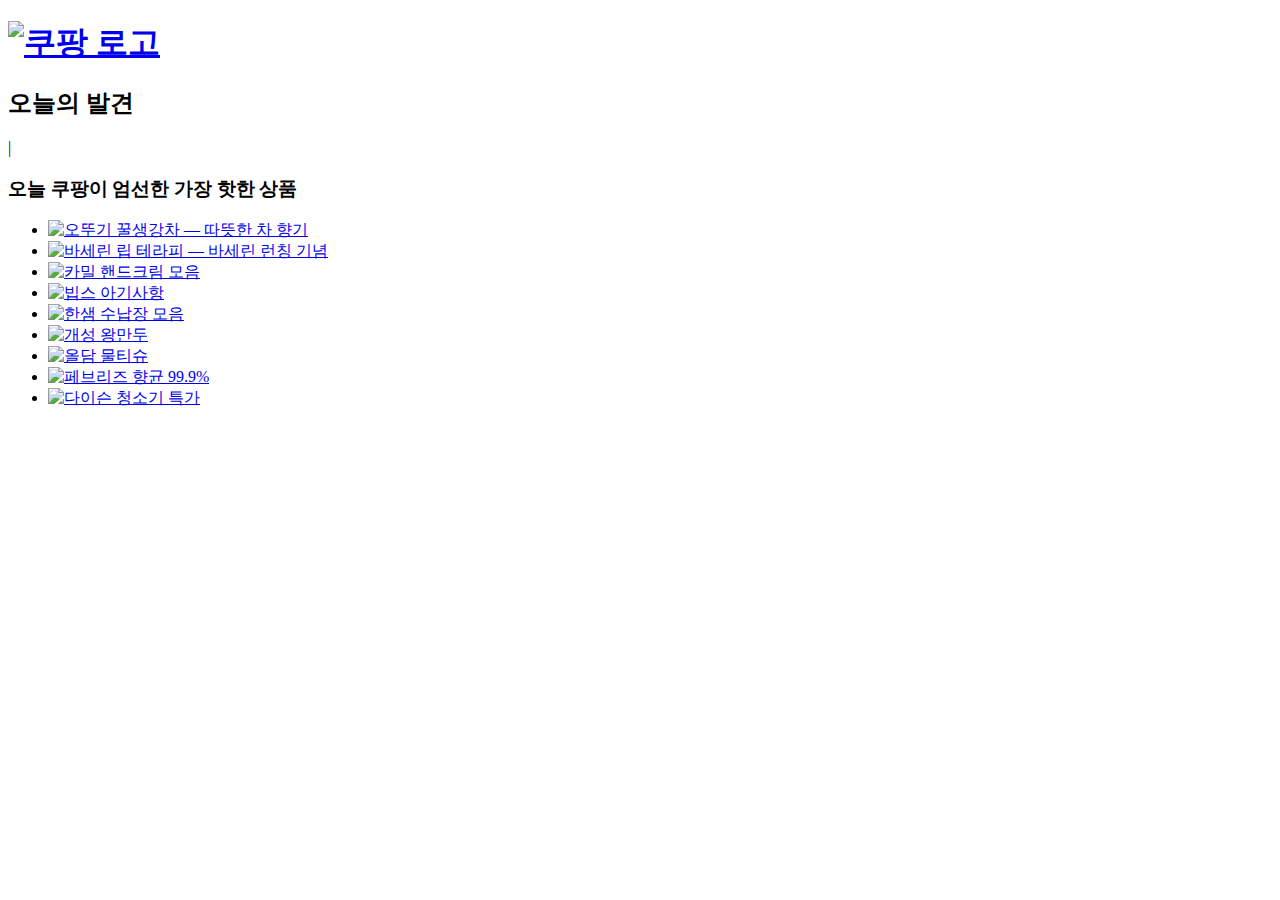
==== zerobase/mission01/index.html @ 3440812c "230117" ====
<!-- HTML 작성 -->
<!DOCTYPE html>
<html lang="ko">
<head>
    <meta charset="UTF-8">
    <title>쿠팡 &mdash; 오늘의 발견</title>
    <link rel="icon" type="image/x-icon" href="/assets/favicon/favicon.ico" />
    <link rel="icon" type="image/png" href="/assets/favicon/favicon.png" />
    <link rel="preconnect" href="https://fonts.googleapis.com">
    <link rel="preconnect" href="https://fonts.gstatic.com" crossorigin>
    <link href="https://fonts.googleapis.com/css2?family=Noto+Sans+KR:wght@400;700;900&display=swap" rel="stylesheet">
    <link rel="stylesheet" href="/stylesheets/main.css">
</head>
<body>
    <div class="wrapper">
        <header class="header">
            <h1 class="heading-one"><a href="https://www.coupang.com/" class="coupang-link"><img src="/assets/logo/logo.png" class="coupang-logo" alt="쿠팡 로고"></a></h1>
        </header>
        <section class="today-discovery">
            <div class="headings">
                <h2 class="heading-two">오늘의 발견</h2>
                <p class="headings-divider" aria-hidden="true">|</p>
                <h3 class="heading-three">오늘 쿠팡이 엄선한 가장 핫한 상품</h3>
            </div>
            <div class="goods-list-wrapper">
                <ul class="goods-list">
                    <li class="goods-item cols2">
                        <a href="/" class="goods-link">
                            <img src="/assets/discovery/honeytea.jpg" alt="오뚜기 꿀생강차 &mdash; 따뜻한 차 향기" class="goods-img">
                            <div class="goods-btn-wrapper">
                                <div class="goods-btn">
                                    <div class="right-arrow-wrapper">
                                        <div class="right-arrow"></div>
                                    </div>
                                </div>
                            </div>
                        </a>
                    </li>
                    <li class="goods-item cols2">
                        <a href="/" class="goods-link">
                            <img src="/assets/discovery/vaseline.jpg" alt="바세린 립 테라피 &mdash; 바세린 런칭 기념" class="goods-img">
                            <div class="goods-btn-wrapper">
                                <div class="goods-btn">
                                    <div class="right-arrow-wrapper">
                                        <div class="right-arrow"></div>
                                    </div>
                                </div>
                            </div>
                        </a>
                    </li>
                    <li class="goods-item">
                        <a href="/" class="goods-link">
                            <img src="/assets/discovery/handcream.jpg" alt="카밀 핸드크림 모음" class="goods-img">
                            <div class="goods-btn-wrapper">
                                <div class="goods-btn">
                                    <div class="right-arrow-wrapper">
                                        <div class="right-arrow"></div>
                                    </div>
                                </div>
                            </div>
                        </a>
                    </li>
                    <li class="goods-item">
                        <a href="/" class="goods-link">
                            <img src="/assets/discovery/bibs.jpg" alt="빕스 아기사항" class="goods-img">
                            <div class="goods-btn-wrapper">
                                <div class="goods-btn">
                                    <div class="right-arrow-wrapper">
                                        <div class="right-arrow"></div>
                                    </div>
                                </div>
                            </div>
                        </a>
                    </li>
                    <li class="goods-item">
                        <a href="/" class="goods-link">
                            <img src="/assets/discovery/hanssem.jpg" alt="한샘 수납장 모음" class="goods-img">
                            <div class="goods-btn-wrapper">
                                <div class="goods-btn">
                                    <div class="right-arrow-wrapper">
                                        <div class="right-arrow"></div>
                                    </div>
                                </div>
                            </div>
                        </a>
                    </li>
                    <li class="goods-item">
                        <a href="/" class="goods-link">
                            <img src="/assets/discovery/dumpling.jpg" alt="개성 왕만두" class="goods-img">
                            <div class="goods-btn-wrapper">
                                <div class="goods-btn">
                                    <div class="right-arrow-wrapper">
                                        <div class="right-arrow"></div>
                                    </div>
                                </div>
                            </div>
                        </a>
                    </li>
                    <li class="goods-item cols2">
                        <a href="/" class="goods-link">
                            <img src="/assets/discovery/wettissue.jpg" alt="올담 물티슈" class="goods-img">
                            <div class="goods-btn-wrapper">
                                <div class="goods-btn">
                                    <div class="right-arrow-wrapper">
                                        <div class="right-arrow"></div>
                                    </div>
                                </div>
                            </div>
                        </a>
                    </li>
                    <li class="goods-item">
                        <a href="/" class="goods-link">
                            <img src="/assets/discovery/febreze.jpg" alt="페브리즈 향균 99.9%" class="goods-img">
                            <div class="goods-btn-wrapper">
                                <div class="goods-btn">
                                    <div class="right-arrow-wrapper">
                                        <div class="right-arrow"></div>
                                    </div>
                                </div>
                            </div>
                        </a>
                    </li>
                    <li class="goods-item">
                        <a href="/" class="goods-link">
                            <img src="/assets/discovery/dyson.jpg" alt="다이슨 청소기 특가" class="goods-img">
                            <div class="goods-btn-wrapper">
                                <div class="goods-btn">
                                    <div class="right-arrow-wrapper">
                                        <div class="right-arrow"></div>
                                    </div>
                                </div>
                            </div>
                        </a>
                    </li>
                </ul>
            </div>
        </section>
    </div>
</body>
</html>
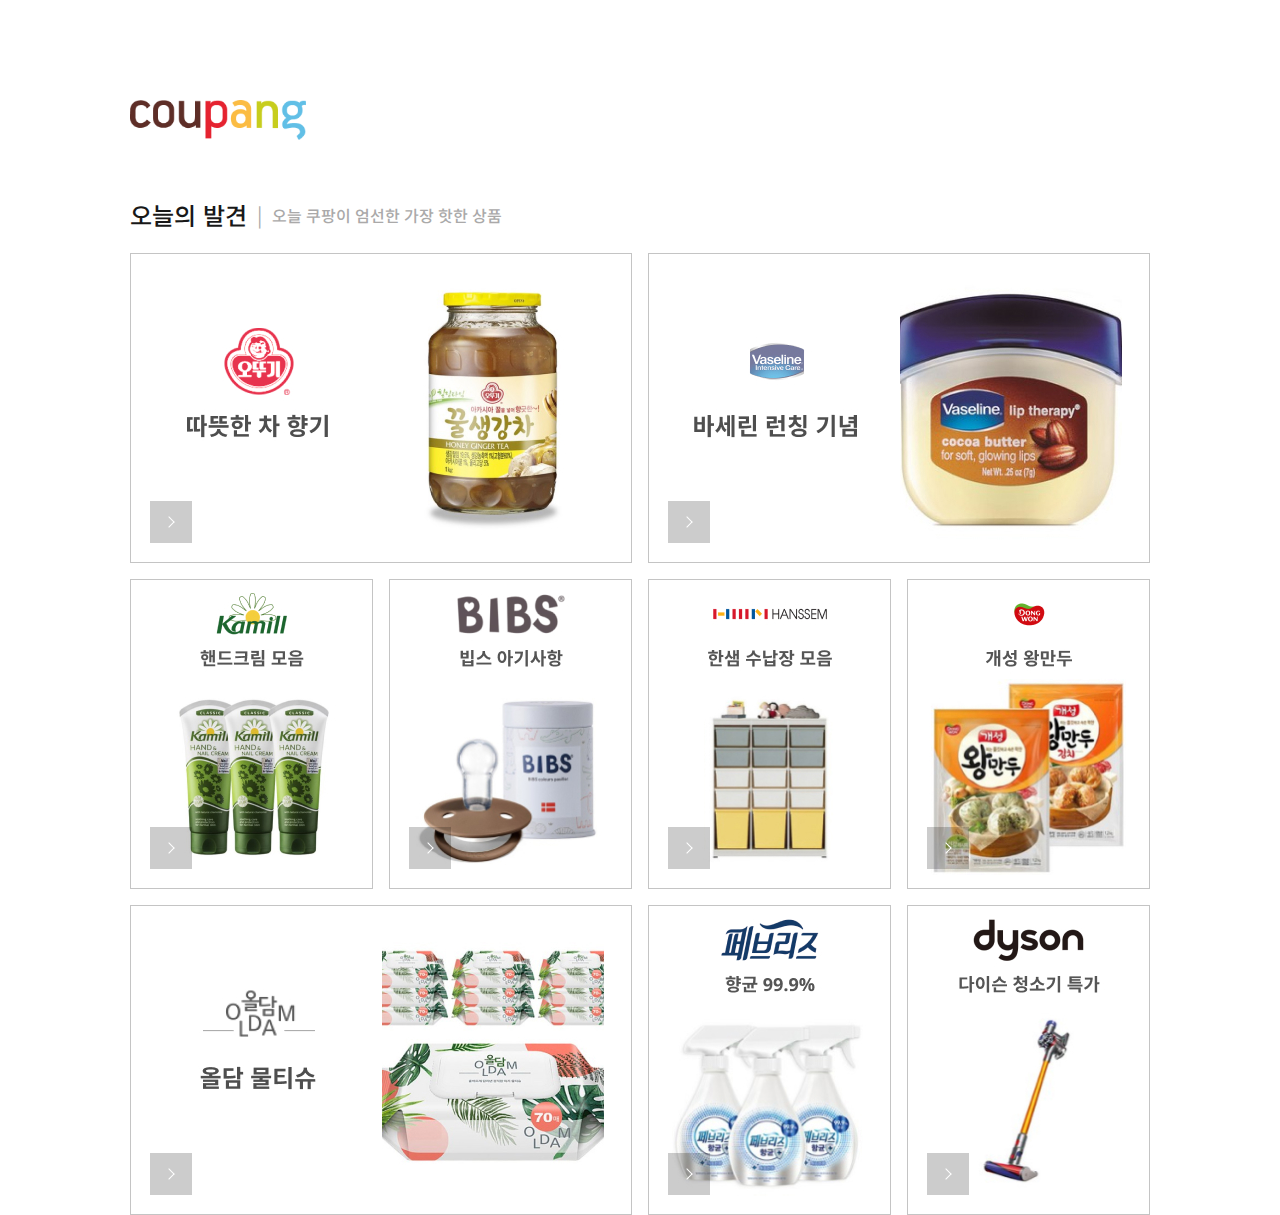
==== commit c6c47b69: "230117v2" ====
--- a/zerobase/mission01/index.html
+++ b/zerobase/mission01/index.html
@@ -4,17 +4,18 @@
 <head>
     <meta charset="UTF-8">
     <title>쿠팡 &mdash; 오늘의 발견</title>
-    <link rel="icon" type="image/x-icon" href="/assets/favicon/favicon.ico" />
-    <link rel="icon" type="image/png" href="/assets/favicon/favicon.png" />
+    <link rel="icon" type="image/x-icon" href="assets/favicon/favicon.ico" />
+    <link rel="icon" type="image/png" href="assets/favicon/favicon.png" />
     <link rel="preconnect" href="https://fonts.googleapis.com">
     <link rel="preconnect" href="https://fonts.gstatic.com" crossorigin>
     <link href="https://fonts.googleapis.com/css2?family=Noto+Sans+KR:wght@400;700;900&display=swap" rel="stylesheet">
-    <link rel="stylesheet" href="/stylesheets/main.css">
+    <link rel="stylesheet" href="stylesheets/main.css">
+    <base href="/zerobase/mission01/">
 </head>
 <body>
     <div class="wrapper">
         <header class="header">
-            <h1 class="heading-one"><a href="https://www.coupang.com/" class="coupang-link"><img src="/assets/logo/logo.png" class="coupang-logo" alt="쿠팡 로고"></a></h1>
+            <h1 class="heading-one"><a href="https://www.coupang.com/" class="coupang-link"><img src="assets/logo/logo.png" class="coupang-logo" alt="쿠팡 로고"></a></h1>
         </header>
         <section class="today-discovery">
             <div class="headings">
@@ -26,7 +27,7 @@
                 <ul class="goods-list">
                     <li class="goods-item cols2">
                         <a href="/" class="goods-link">
-                            <img src="/assets/discovery/honeytea.jpg" alt="오뚜기 꿀생강차 &mdash; 따뜻한 차 향기" class="goods-img">
+                            <img src="assets/discovery/honeytea.jpg" alt="오뚜기 꿀생강차 &mdash; 따뜻한 차 향기" class="goods-img">
                             <div class="goods-btn-wrapper">
                                 <div class="goods-btn">
                                     <div class="right-arrow-wrapper">
@@ -38,7 +39,7 @@
                     </li>
                     <li class="goods-item cols2">
                         <a href="/" class="goods-link">
-                            <img src="/assets/discovery/vaseline.jpg" alt="바세린 립 테라피 &mdash; 바세린 런칭 기념" class="goods-img">
+                            <img src="assets/discovery/vaseline.jpg" alt="바세린 립 테라피 &mdash; 바세린 런칭 기념" class="goods-img">
                             <div class="goods-btn-wrapper">
                                 <div class="goods-btn">
                                     <div class="right-arrow-wrapper">
@@ -50,7 +51,7 @@
                     </li>
                     <li class="goods-item">
                         <a href="/" class="goods-link">
-                            <img src="/assets/discovery/handcream.jpg" alt="카밀 핸드크림 모음" class="goods-img">
+                            <img src="assets/discovery/handcream.jpg" alt="카밀 핸드크림 모음" class="goods-img">
                             <div class="goods-btn-wrapper">
                                 <div class="goods-btn">
                                     <div class="right-arrow-wrapper">
@@ -62,7 +63,7 @@
                     </li>
                     <li class="goods-item">
                         <a href="/" class="goods-link">
-                            <img src="/assets/discovery/bibs.jpg" alt="빕스 아기사항" class="goods-img">
+                            <img src="assets/discovery/bibs.jpg" alt="빕스 아기사항" class="goods-img">
                             <div class="goods-btn-wrapper">
                                 <div class="goods-btn">
                                     <div class="right-arrow-wrapper">
@@ -74,7 +75,7 @@
                     </li>
                     <li class="goods-item">
                         <a href="/" class="goods-link">
-                            <img src="/assets/discovery/hanssem.jpg" alt="한샘 수납장 모음" class="goods-img">
+                            <img src="assets/discovery/hanssem.jpg" alt="한샘 수납장 모음" class="goods-img">
                             <div class="goods-btn-wrapper">
                                 <div class="goods-btn">
                                     <div class="right-arrow-wrapper">
@@ -86,7 +87,7 @@
                     </li>
                     <li class="goods-item">
                         <a href="/" class="goods-link">
-                            <img src="/assets/discovery/dumpling.jpg" alt="개성 왕만두" class="goods-img">
+                            <img src="assets/discovery/dumpling.jpg" alt="개성 왕만두" class="goods-img">
                             <div class="goods-btn-wrapper">
                                 <div class="goods-btn">
                                     <div class="right-arrow-wrapper">
@@ -98,7 +99,7 @@
                     </li>
                     <li class="goods-item cols2">
                         <a href="/" class="goods-link">
-                            <img src="/assets/discovery/wettissue.jpg" alt="올담 물티슈" class="goods-img">
+                            <img src="assets/discovery/wettissue.jpg" alt="올담 물티슈" class="goods-img">
                             <div class="goods-btn-wrapper">
                                 <div class="goods-btn">
                                     <div class="right-arrow-wrapper">
@@ -110,7 +111,7 @@
                     </li>
                     <li class="goods-item">
                         <a href="/" class="goods-link">
-                            <img src="/assets/discovery/febreze.jpg" alt="페브리즈 향균 99.9%" class="goods-img">
+                            <img src="assets/discovery/febreze.jpg" alt="페브리즈 향균 99.9%" class="goods-img">
                             <div class="goods-btn-wrapper">
                                 <div class="goods-btn">
                                     <div class="right-arrow-wrapper">
@@ -122,7 +123,7 @@
                     </li>
                     <li class="goods-item">
                         <a href="/" class="goods-link">
-                            <img src="/assets/discovery/dyson.jpg" alt="다이슨 청소기 특가" class="goods-img">
+                            <img src="assets/discovery/dyson.jpg" alt="다이슨 청소기 특가" class="goods-img">
                             <div class="goods-btn-wrapper">
                                 <div class="goods-btn">
                                     <div class="right-arrow-wrapper">
--- a/zerobase/mission01/stylesheets/main.css
+++ b/zerobase/mission01/stylesheets/main.css
@@ -0,0 +1,6 @@
+/* 공통 스타일 */
+@import url("./common/theme.css");
+@import url("./common/base.css");
+
+/* 페이지별 스타일 */
+@import url("./pages/discovery.css");